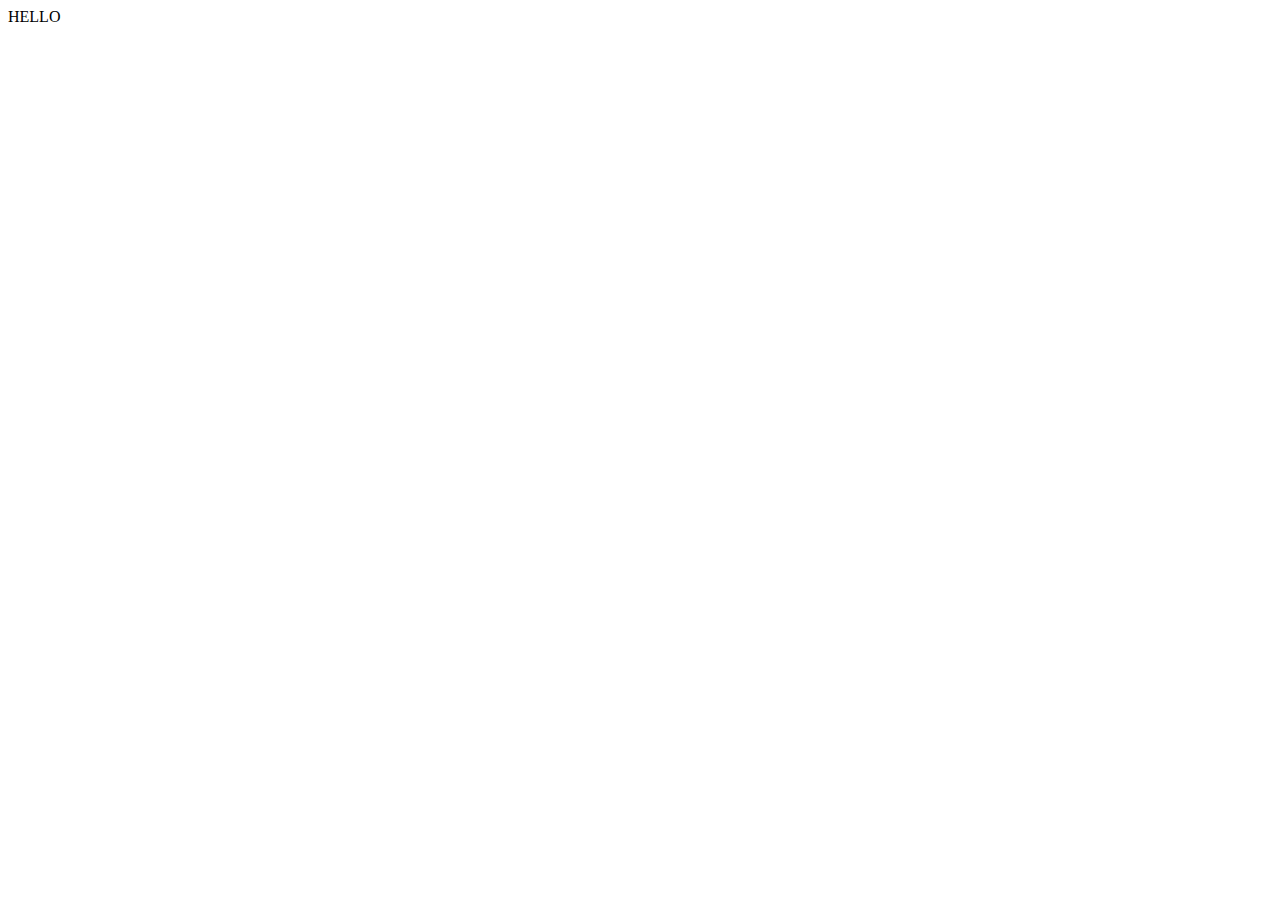
==== index.html @ fc5631e6 "init" ====
<!DOCTYPE html>
<html lang="en">
<head>
    <meta charset="UTF-8">
    <meta http-equiv="X-UA-Compatible" content="IE=edge">
    <meta name="viewport" content="width=device-width, initial-scale=1.0">
    <title>HAPPY BDAY</title>
</head>
<body>
    HELLO
</body>
</html>
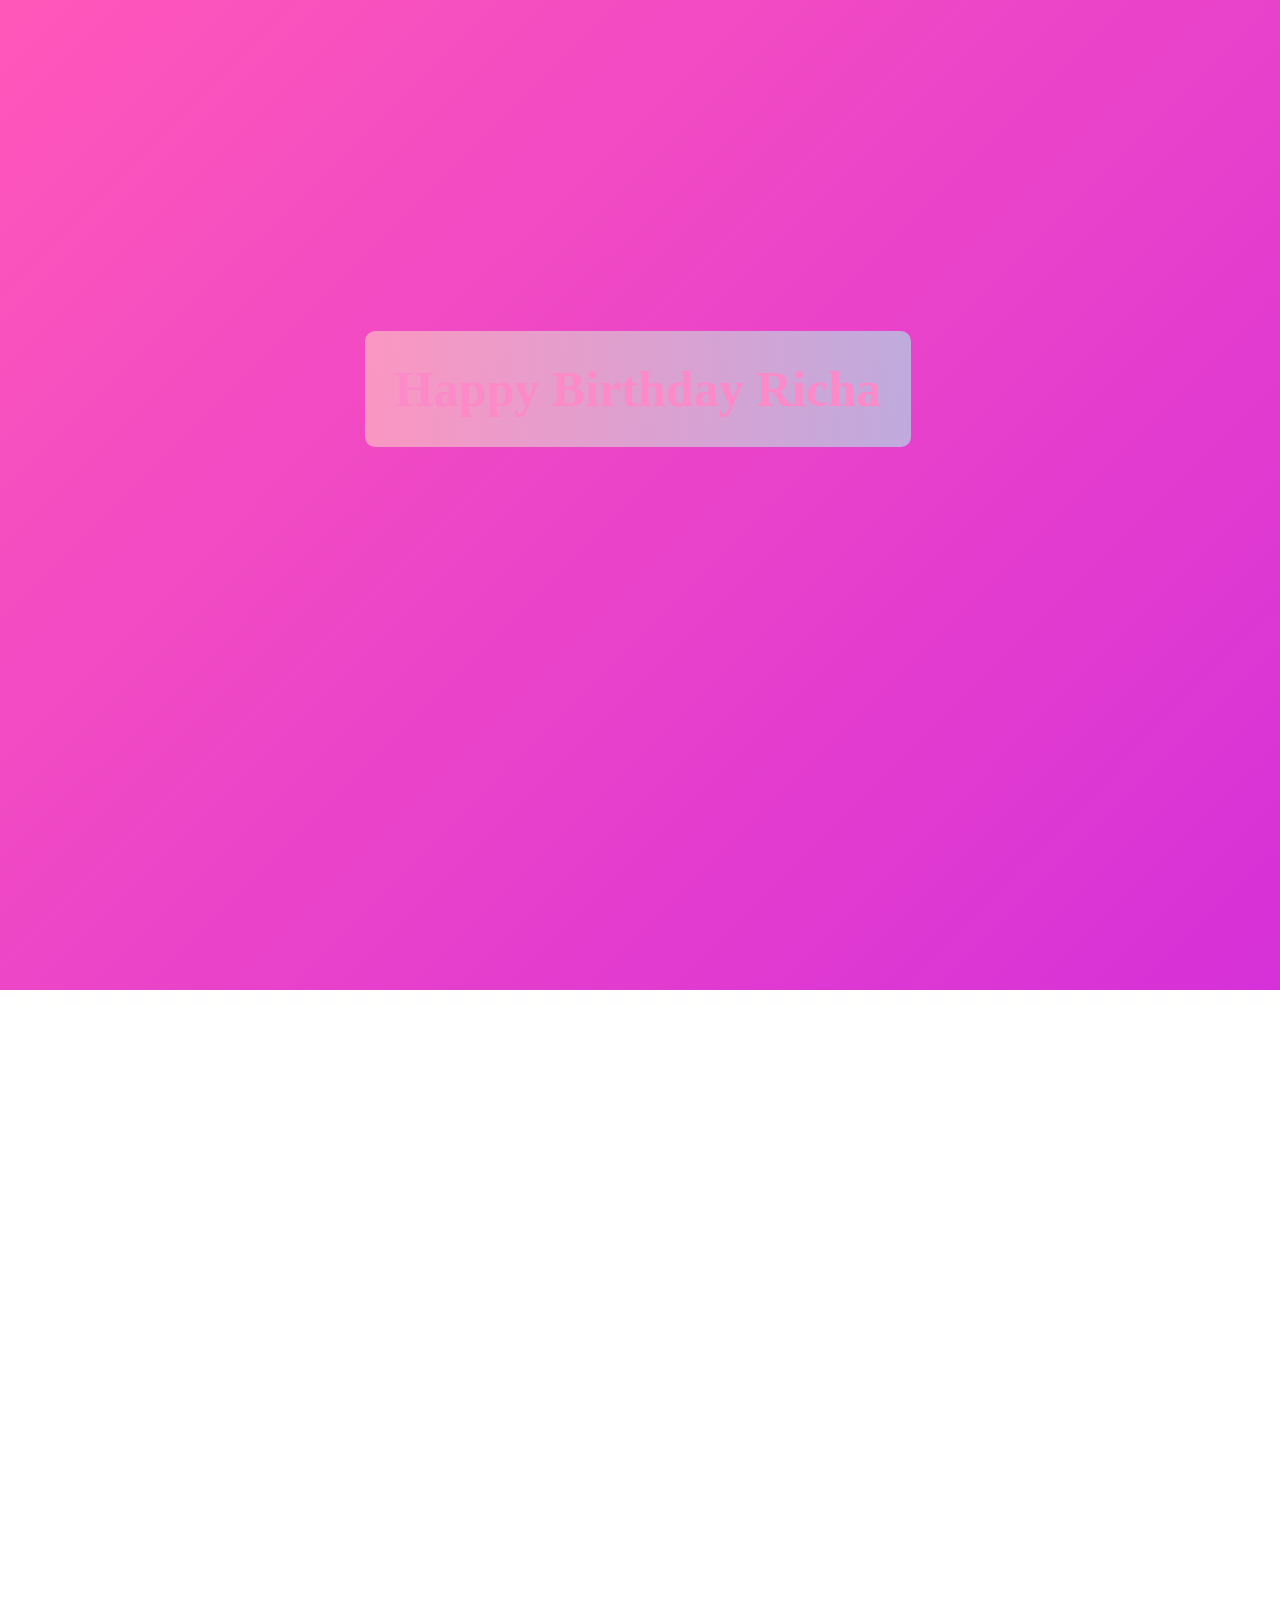
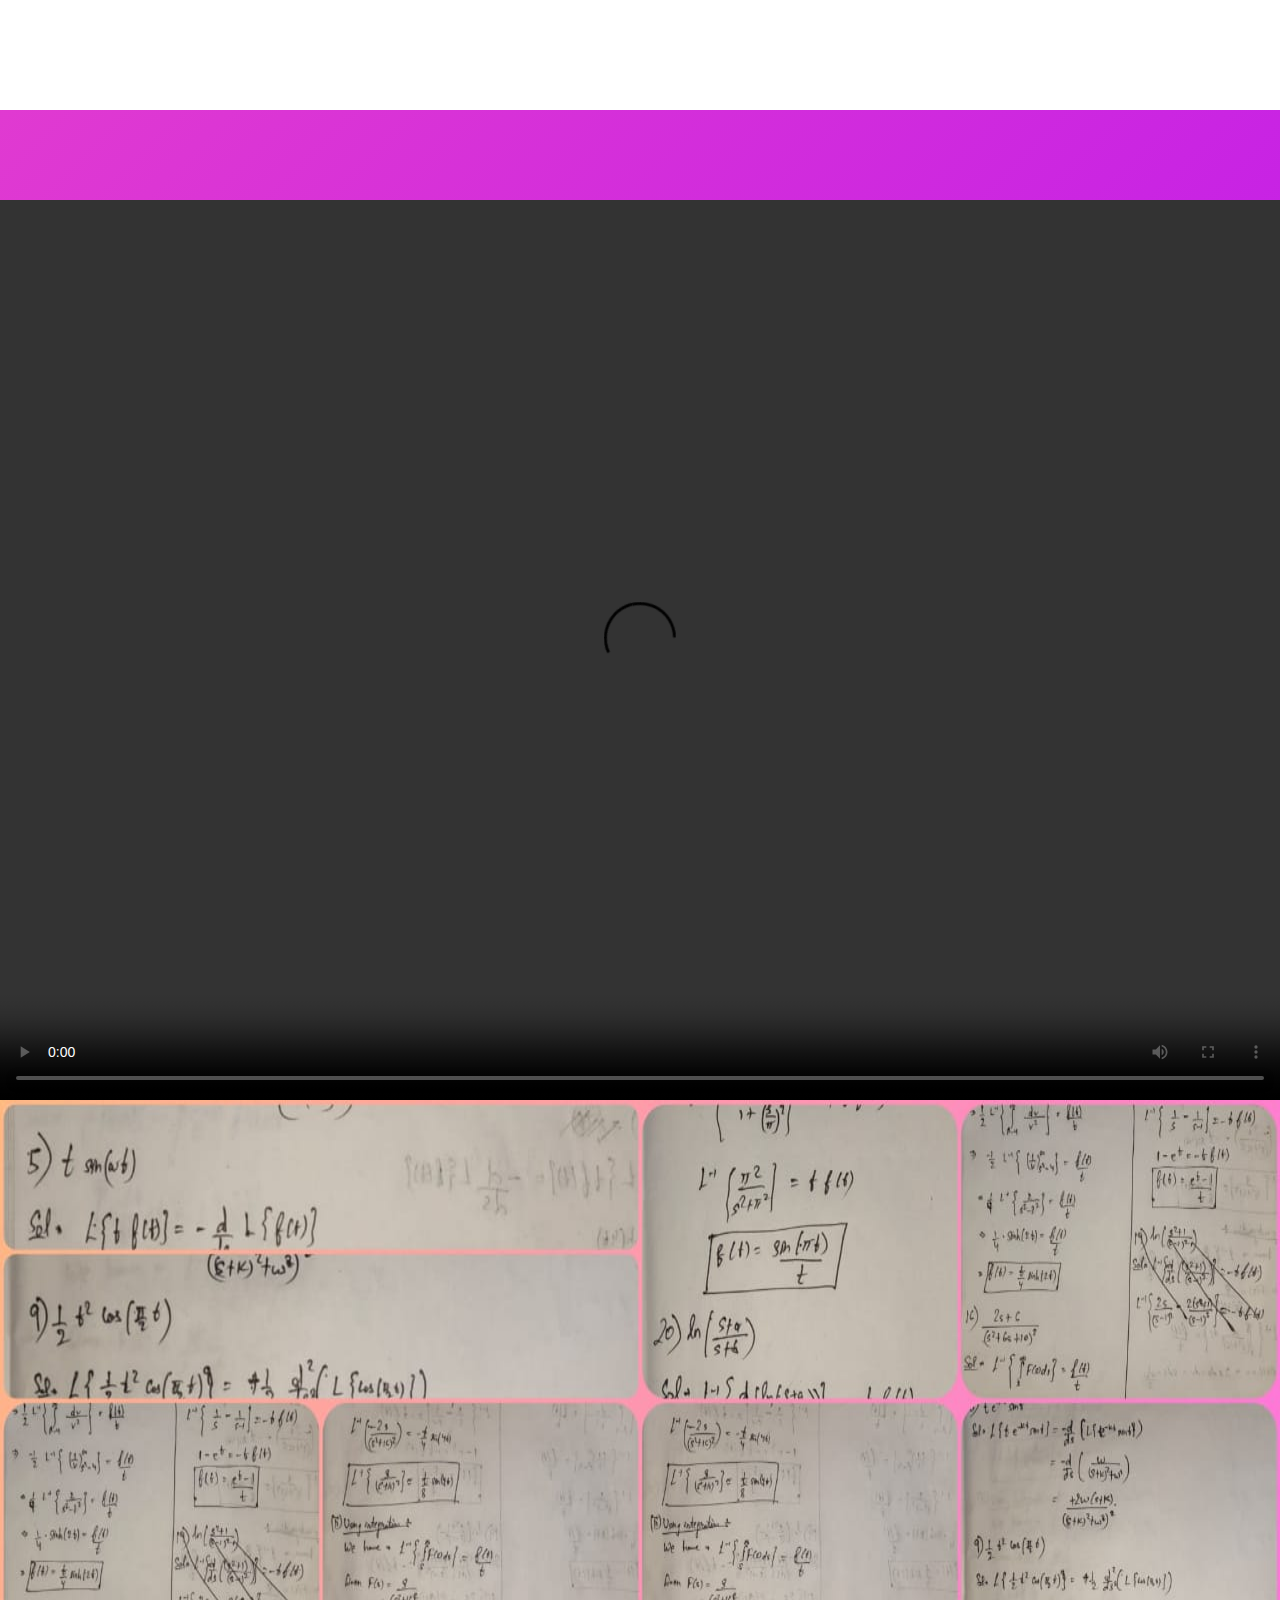
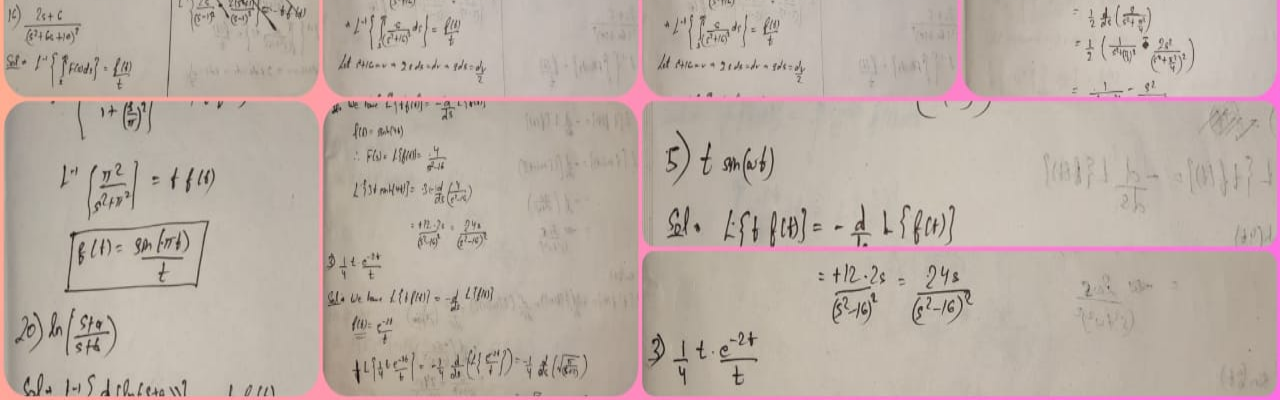
==== commit 25513ed8: "initial commit" ====
--- a/index.html
+++ b/index.html
@@ -5,8 +5,20 @@
     <meta http-equiv="X-UA-Compatible" content="IE=edge">
     <meta name="viewport" content="width=device-width, initial-scale=1.0">
     <title>HAPPY BDAY</title>
+    <link rel="stylesheet" href="main.css">
 </head>
 <body>
-    HELLO
+    <video autoplay muted loop id="bday_video">
+        <source src="Fireworks.mp4" type="video/mp4">
+    </video>
+    <h1></h1>
+    <video autoplay muted loop id="wish_video">
+        <source src="bg_video.mp4" type="video/mp4">
+    </video>
+    <video controls id="bday_video">
+        <source src="2021-05-13 12-09-06.mp4" type="video/mp4">
+    </video>
+    <img src="collage.jpeg" alt="collage" id="collage">
 </body>
-</html>+</html>
+
--- a/main.css
+++ b/main.css
@@ -0,0 +1,91 @@
+*
+{
+  margin: 0;
+  padding: 0;
+}
+
+body 
+{
+  margin: 0;
+  background: #fffd7334;
+  display: flex;
+  flex-direction: column;
+  background-image: linear-gradient(135deg, #FF57B9 0%,#A704FD 100%);;
+}
+
+h1
+{
+  position: absolute;
+  top: 35%;
+  left: 28.5%;
+  color: rgb(255, 119, 142);
+  font-size: 100px;
+}
+  
+h1:after 
+{
+  content: 'Happy Birthday Richa';
+  font-size: 50px;
+  padding: 30px;
+  color: rgb(252, 138, 201);
+  border-radius: 10px;
+  transition: 0.5s;
+  background-size: 200% auto;
+  background-image: linear-gradient(to right, rgba(255, 182, 193, 0.7) 0%, rgba(173, 216, 230, 0.7) 51%, rgba(144, 238, 144, 0.7) 100%);
+  animation: color-gradient 7s linear infinite reverse;
+}
+
+#bday_video
+{
+  height: 100vh;
+  min-width: 100%;
+}
+
+#wish_video
+{
+  height: 100vh;
+  width: 100%;
+}
+
+#bday_video
+{
+  height: 100vh;
+  width: 100%;
+}
+
+#collage
+{
+  height: 100vh;
+  width: 100%;
+}
+  
+@keyframes color-gradient 
+{
+    0% {
+      background-position: left top;
+    }
+    12.5% {
+      background-position: center top;
+    }
+    25% {
+      background-position: right top;
+    }
+    37.5% {
+      background-position: left center;
+    }
+    50% {
+      background-position: center center;
+    }
+    62.5% {
+      background-position: right center;
+    }
+    75% {
+      background-position: left bottom;
+    }
+    87.5% {
+      background-position: center bottom;
+    }
+    100% {
+      background-position: right bottom;
+    }
+}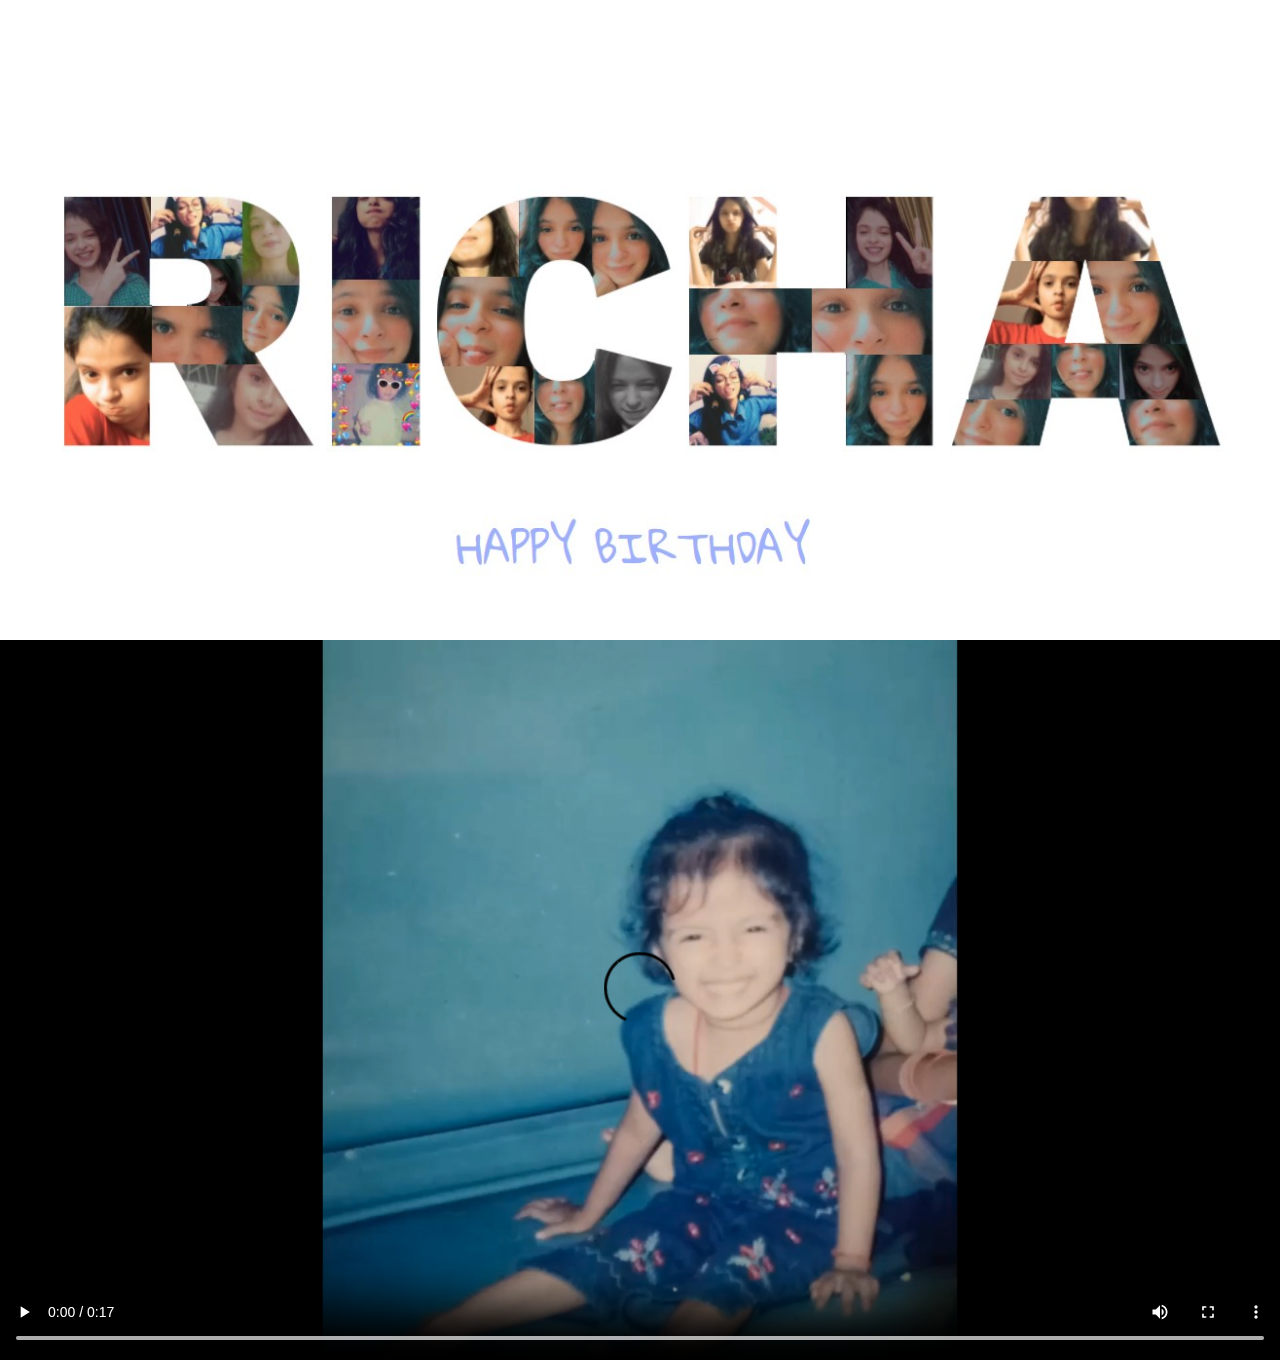
==== commit ecee8125: "Main Commit" ====
--- a/index.html
+++ b/index.html
@@ -4,21 +4,16 @@
     <meta charset="UTF-8">
     <meta http-equiv="X-UA-Compatible" content="IE=edge">
     <meta name="viewport" content="width=device-width, initial-scale=1.0">
-    <title>HAPPY BDAY</title>
+    <title>HAPPY BDAY RICHA</title>
+    <link rel=icon href="icon.ico" sizes="16x16" type="image/png">
     <link rel="stylesheet" href="main.css">
+    <link rel="stylesheet" href="https://cdn.jsdelivr.net/npm/bootstrap@4.6.0/dist/css/bootstrap.min.css" integrity="sha384-B0vP5xmATw1+K9KRQjQERJvTumQW0nPEzvF6L/Z6nronJ3oUOFUFpCjEUQouq2+l" crossorigin="anonymous">
 </head>
 <body>
-    <video autoplay muted loop id="bday_video">
-        <source src="Fireworks.mp4" type="video/mp4">
+    <img src="Bday Collage.jpg" alt="collage" id="collage">
+    <video controls id="bday_video">
+        <source src="howdidI.mp4" type="video/mp4">
     </video>
-    <h1></h1>
-    <video autoplay muted loop id="wish_video">
-        <source src="bg_video.mp4" type="video/mp4">
-    </video>
-    <video controls id="bday_video">
-        <source src="2021-05-13 12-09-06.mp4" type="video/mp4">
-    </video>
-    <img src="collage.jpeg" alt="collage" id="collage">
 </body>
 </html>
 
--- a/main.css
+++ b/main.css
@@ -4,88 +4,29 @@
   padding: 0;
 }
 
-body 
+body
 {
+  padding: 0;
   margin: 0;
   background: #fffd7334;
   display: flex;
   flex-direction: column;
-  background-image: linear-gradient(135deg, #FF57B9 0%,#A704FD 100%);;
+  background-image: linear-gradient(135deg, #000000 0%,#00000079 100%);
 }
 
-h1
+body::-webkit-scrollbar
 {
-  position: absolute;
-  top: 35%;
-  left: 28.5%;
-  color: rgb(255, 119, 142);
-  font-size: 100px;
+  display: none;
 }
-  
-h1:after 
+
+#collage
 {
-  content: 'Happy Birthday Richa';
-  font-size: 50px;
-  padding: 30px;
-  color: rgb(252, 138, 201);
-  border-radius: 10px;
-  transition: 0.5s;
-  background-size: 200% auto;
-  background-image: linear-gradient(to right, rgba(255, 182, 193, 0.7) 0%, rgba(173, 216, 230, 0.7) 51%, rgba(144, 238, 144, 0.7) 100%);
-  animation: color-gradient 7s linear infinite reverse;
+  width: 100vw;
+  height: auto;
 }
 
 #bday_video
 {
-  height: 100vh;
-  min-width: 100%;
-}
-
-#wish_video
-{
-  height: 100vh;
-  width: 100%;
-}
-
-#bday_video
-{
-  height: 100vh;
-  width: 100%;
-}
-
-#collage
-{
-  height: 100vh;
-  width: 100%;
-}
-  
-@keyframes color-gradient 
-{
-    0% {
-      background-position: left top;
-    }
-    12.5% {
-      background-position: center top;
-    }
-    25% {
-      background-position: right top;
-    }
-    37.5% {
-      background-position: left center;
-    }
-    50% {
-      background-position: center center;
-    }
-    62.5% {
-      background-position: right center;
-    }
-    75% {
-      background-position: left bottom;
-    }
-    87.5% {
-      background-position: center bottom;
-    }
-    100% {
-      background-position: right bottom;
-    }
+  width: 100vw;
+  height: auto;
 }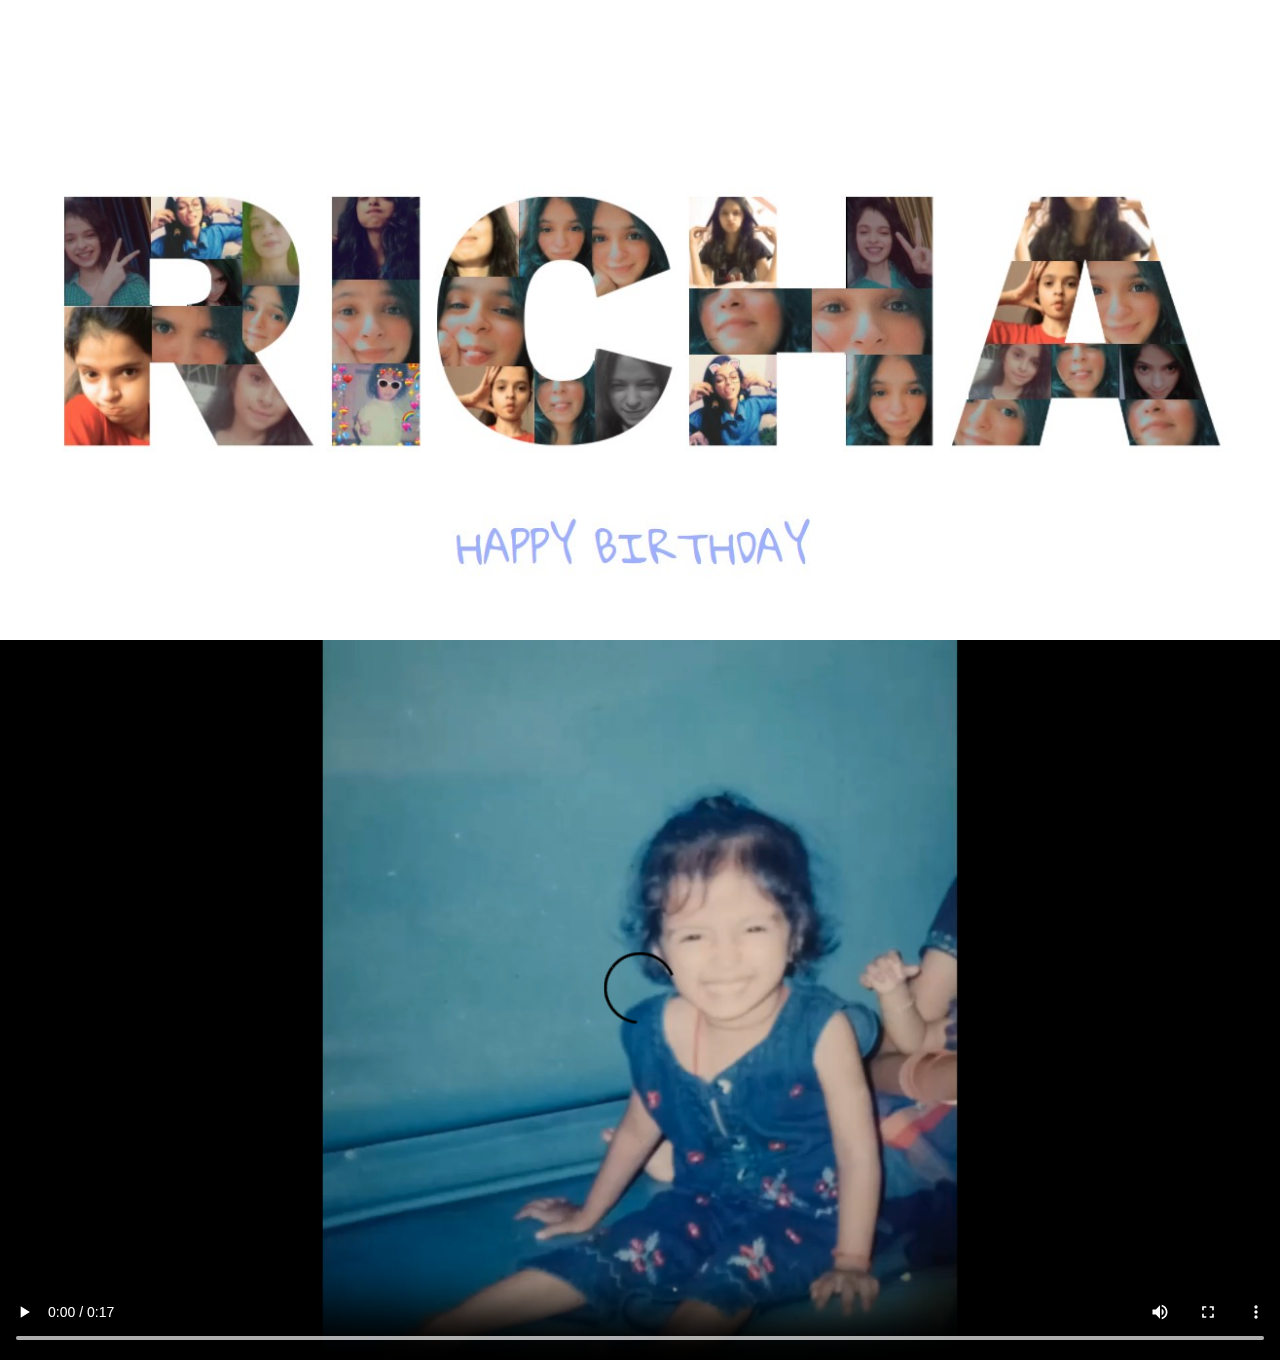
==== commit 353075d9: "fix commit 1" ====
--- a/index.html
+++ b/index.html
@@ -10,10 +10,12 @@
     <link rel="stylesheet" href="https://cdn.jsdelivr.net/npm/bootstrap@4.6.0/dist/css/bootstrap.min.css" integrity="sha384-B0vP5xmATw1+K9KRQjQERJvTumQW0nPEzvF6L/Z6nronJ3oUOFUFpCjEUQouq2+l" crossorigin="anonymous">
 </head>
 <body>
-    <img src="Bday Collage.jpg" alt="collage" id="collage">
-    <video controls id="bday_video">
-        <source src="howdidI.mp4" type="video/mp4">
-    </video>
+    <div class="flex-container">
+        <img src="Bday Collage.jpg" alt="collage" id="collage">
+        <video controls id="bday_video">
+            <source src="howdidI.mp4" type="video/mp4">
+        </video>
+    </div>
 </body>
 </html>
 
--- a/main.css
+++ b/main.css
@@ -6,17 +6,25 @@
 
 body
 {
+  background: #fffd7334;
+  background-image: linear-gradient(135deg, #000000 0%,#00000079 100%);
+}
+
+body::-webkit-scrollbar
+{
+  display: none;
+}
+
+.flex-container
+{
+  width: 100vw;
+  min-height: 100vh;
   padding: 0;
   margin: 0;
   background: #fffd7334;
   display: flex;
   flex-direction: column;
   background-image: linear-gradient(135deg, #000000 0%,#00000079 100%);
-}
-
-body::-webkit-scrollbar
-{
-  display: none;
 }
 
 #collage
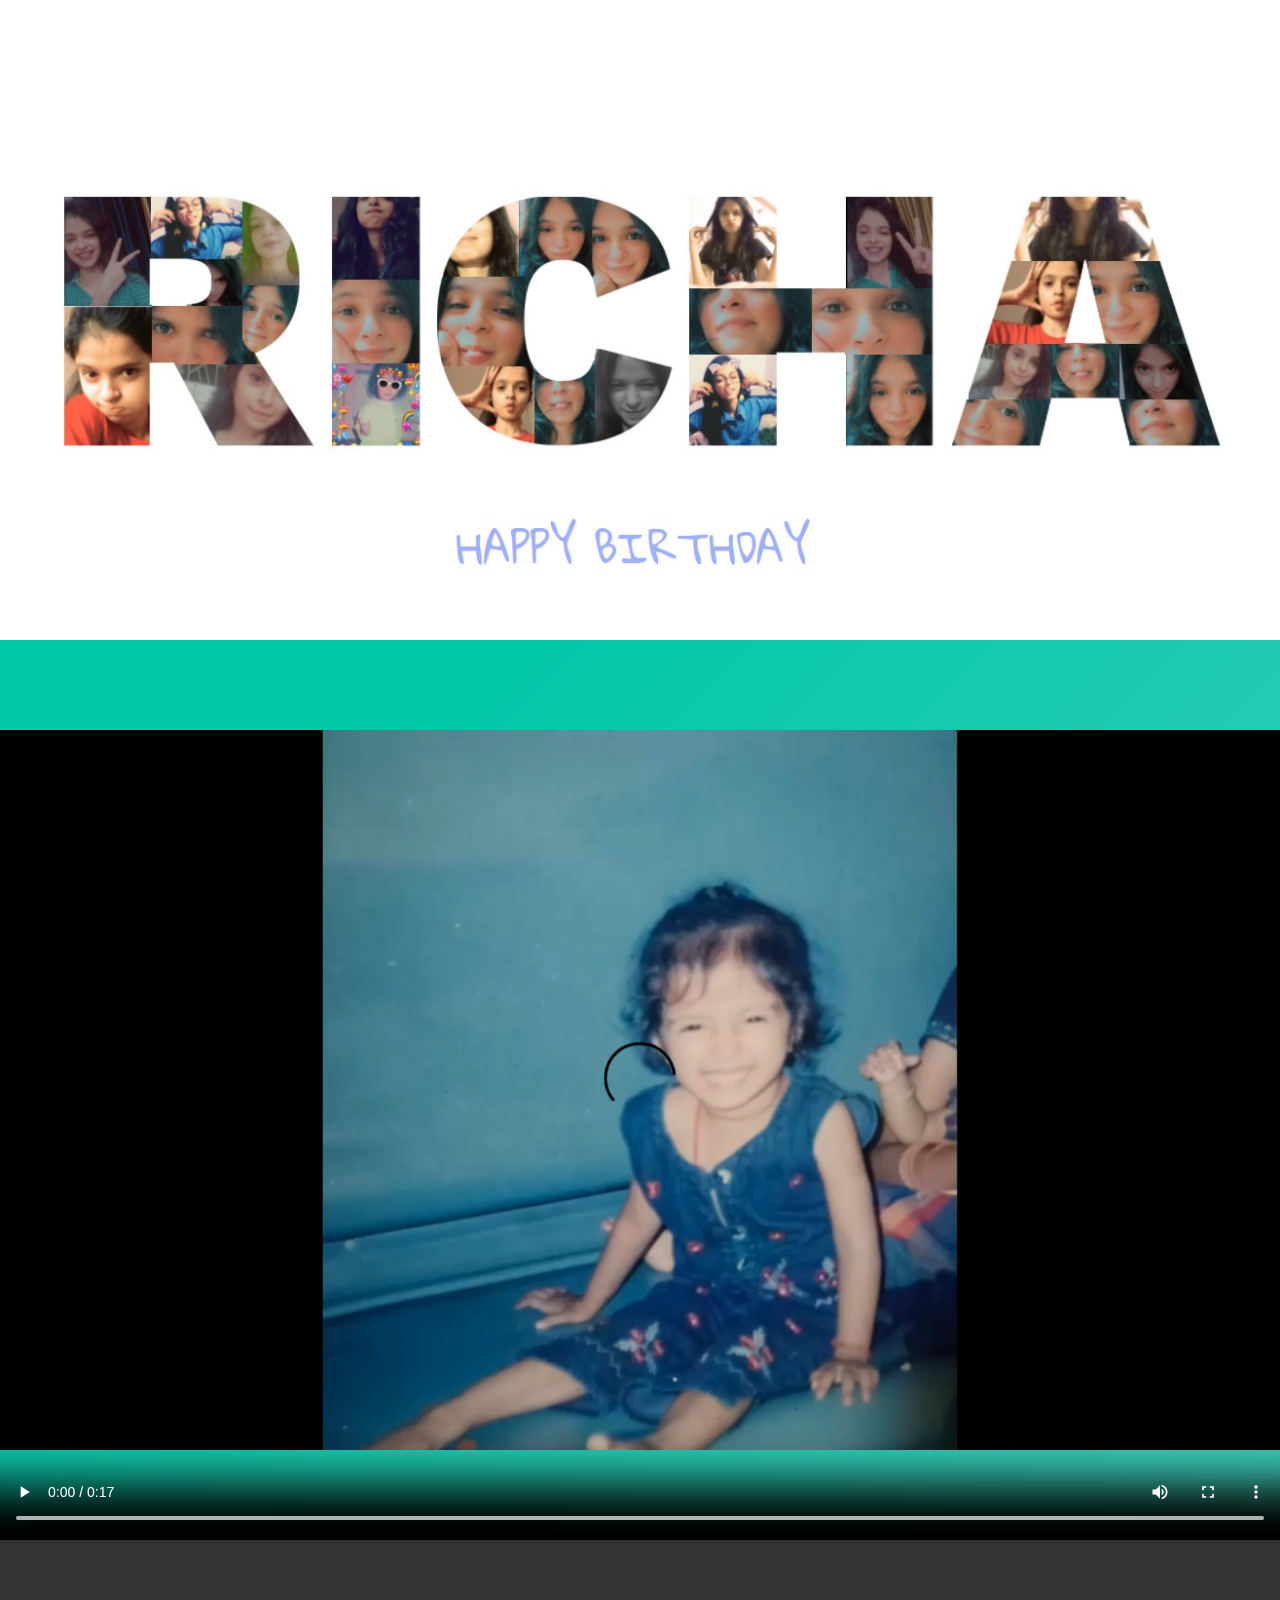
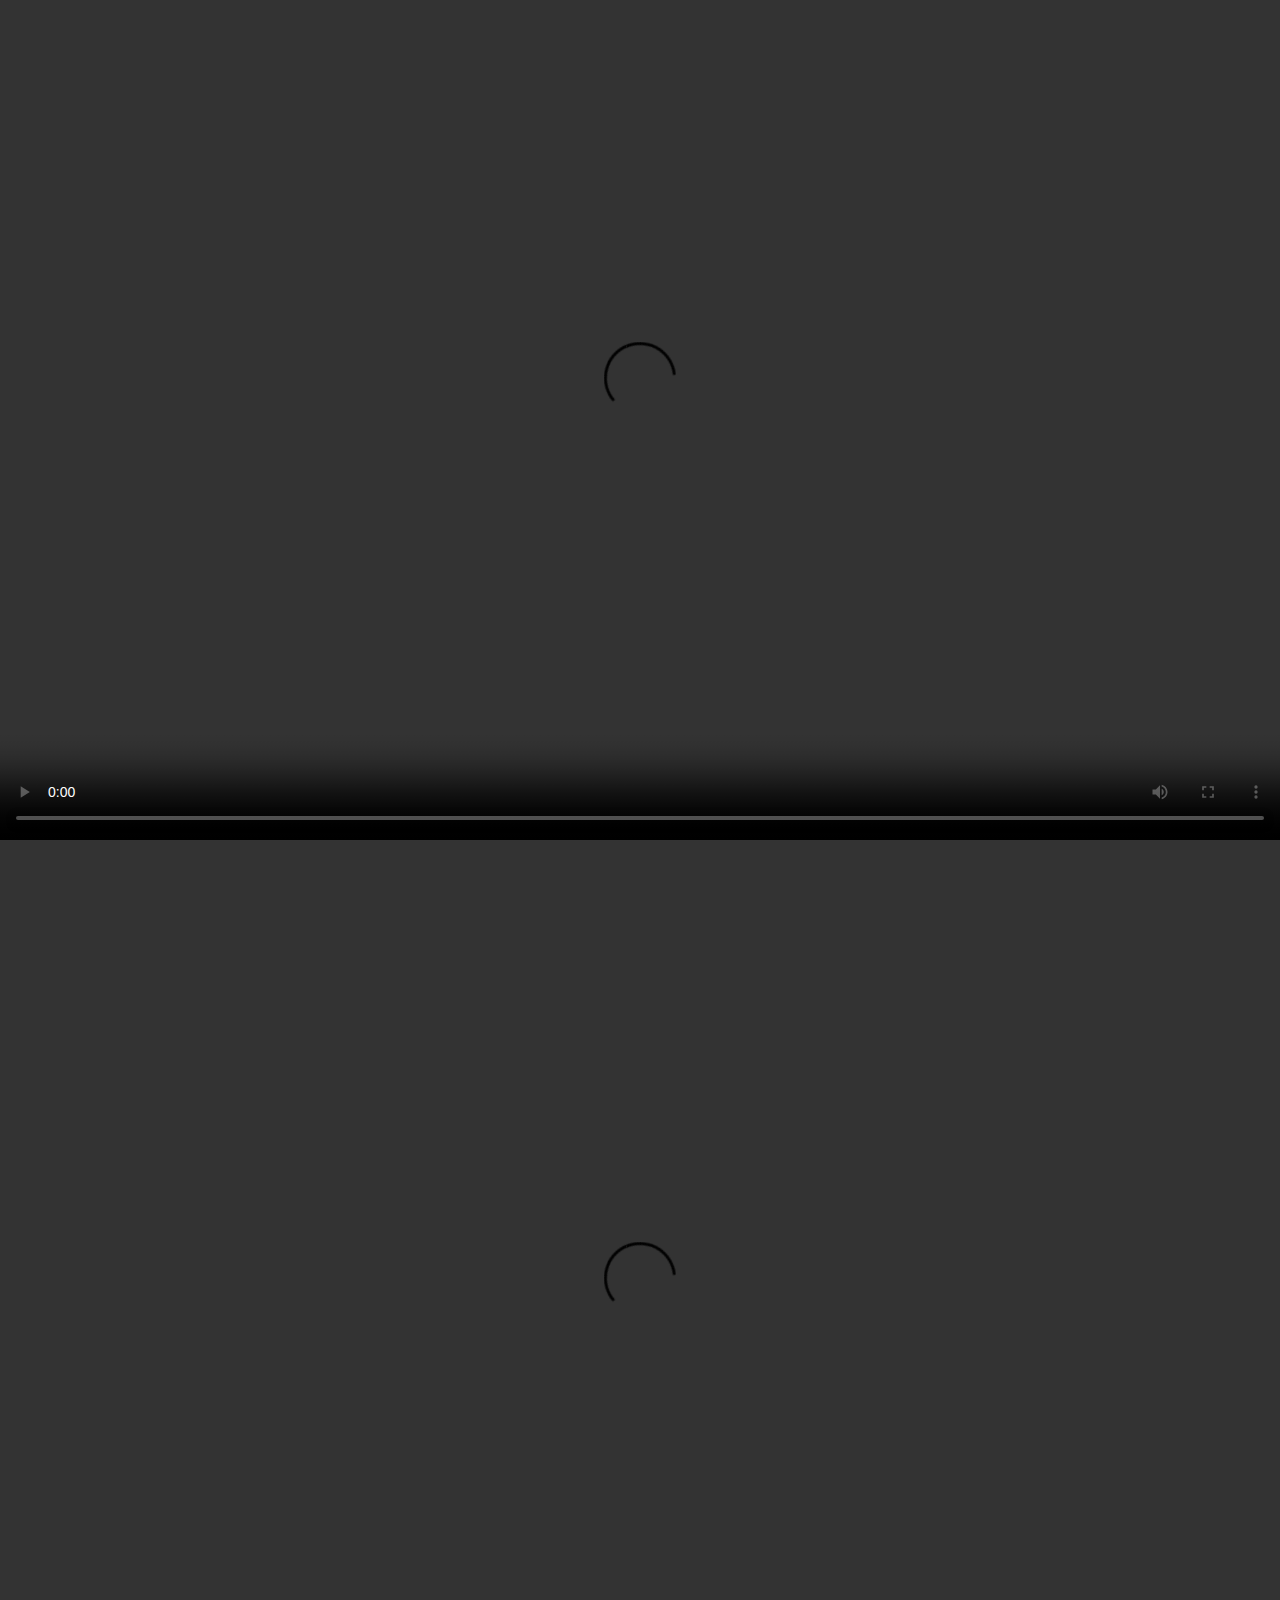
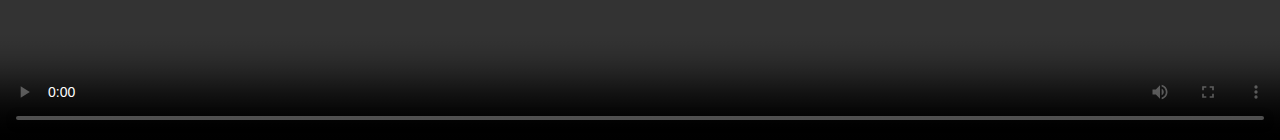
==== commit 79ae78ef: "Final Commit" ====
--- a/index.html
+++ b/index.html
@@ -12,8 +12,14 @@
 <body>
     <div class="flex-container">
         <img src="Bday Collage.jpg" alt="collage" id="collage">
-        <video controls id="bday_video">
+        <video controls="controls" id="bday_video">
             <source src="howdidI.mp4" type="video/mp4">
+        </video>
+        <video controls="controls" id="bday_video">
+            <source src="main_vid.mp4" type="video/mp4">
+        </video>
+        <video controls="controls" id="bday_video">
+            <source src="richie_final.webm" type="video/webm">
         </video>
     </div>
 </body>
--- a/main.css
+++ b/main.css
@@ -21,10 +21,10 @@
   min-height: 100vh;
   padding: 0;
   margin: 0;
-  background: #fffd7334;
   display: flex;
   flex-direction: column;
-  background-image: linear-gradient(135deg, #000000 0%,#00000079 100%);
+  background-color: #89d8d3;
+background-image: linear-gradient(315deg, #89d8d3 0%, #03c8a8 74%);
 }
 
 #collage
@@ -36,5 +36,5 @@
 #bday_video
 {
   width: 100vw;
-  height: auto;
+  height: 100vh;
 }